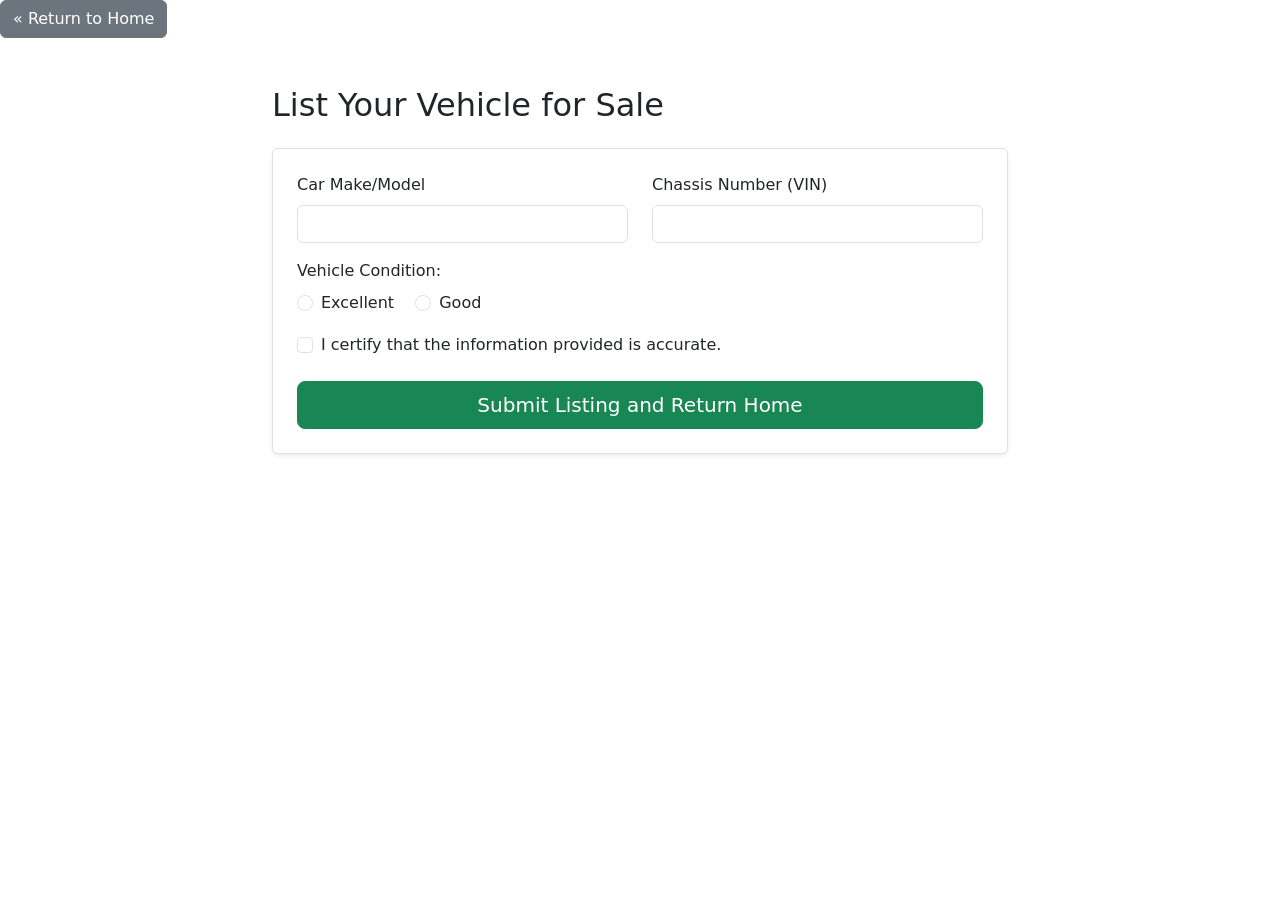
==== sell.html @ 252e4d97 "Add files via upload" ====
<!DOCTYPE html PUBLIC "-//W3C//DTD XHTML 1.1//EN" "http://www.w3.org/TR/xhtml11/DTD/xhtml11.dtd">
<html xmlns="http://www.w3.org/1999/xhtml">
<head>
    <title>Auto Trade - Sell Your Car</title>
    <link href="https://cdn.jsdelivr.net/npm/bootstrap@5.3.8/dist/css/bootstrap.min.css" rel="stylesheet" />
    <link rel="stylesheet" type="text/css" href="css/style.css" />
</head>
<body>
    <a href="index.html" class="btn btn-secondary">
        &laquo; Return to Home
    </a>

<div class="container mt-5">
    <div class="row justify-content-center">
        <div class="col-md-8">
            <h2 class="mb-4">List Your Vehicle for Sale</h2>
            <form action="process-sell.html" method="get" class="p-4 border rounded bg-white shadow-sm">
                <div class="row">
                    <div class="col-md-6 mb-3">
                        <label for="carMake" class="form-label">Car Make/Model</label>
                        <input type="text" id="carMake" name="carMake" class="form-control" required="required" />
                    </div>
                    <div class="col-md-6 mb-3">
                        <label for="vin" class="form-label">Chassis Number (VIN)</label>
                        <input type="text" id="vin" name="vin" class="form-control" />
                    </div>
                </div>
                
                <div class="mb-3">
                    <label class="form-label d-block">Vehicle Condition:</label>
                    <div class="form-check form-check-inline">
                        <input class="form-check-input" type="radio" id="excellent" name="condition" value="excellent" />
                        <label class="form-check-label" for="excellent">Excellent</label>
                    </div>
                    <div class="form-check form-check-inline">
                        <input class="form-check-input" type="radio" id="good" name="condition" value="good" />
                        <label class="form-check-label" for="good">Good</label>
                    </div>
                </div>

                <div class="mb-4">
                    <div class="form-check">
                        <input class="form-check-input" type="checkbox" id="accident" name="accident" value="yes" /> 
                        <label class="form-check-label" for="accident">I certify that the information provided is accurate.</label>
                    </div>
                </div>

                <div class="d-grid">
                    <button type="submit" class="btn btn-success btn-lg">Submit Listing and Return Home</button>
                </div>
            </form>
        </div>
    </div>
</div>

</body>
</html>
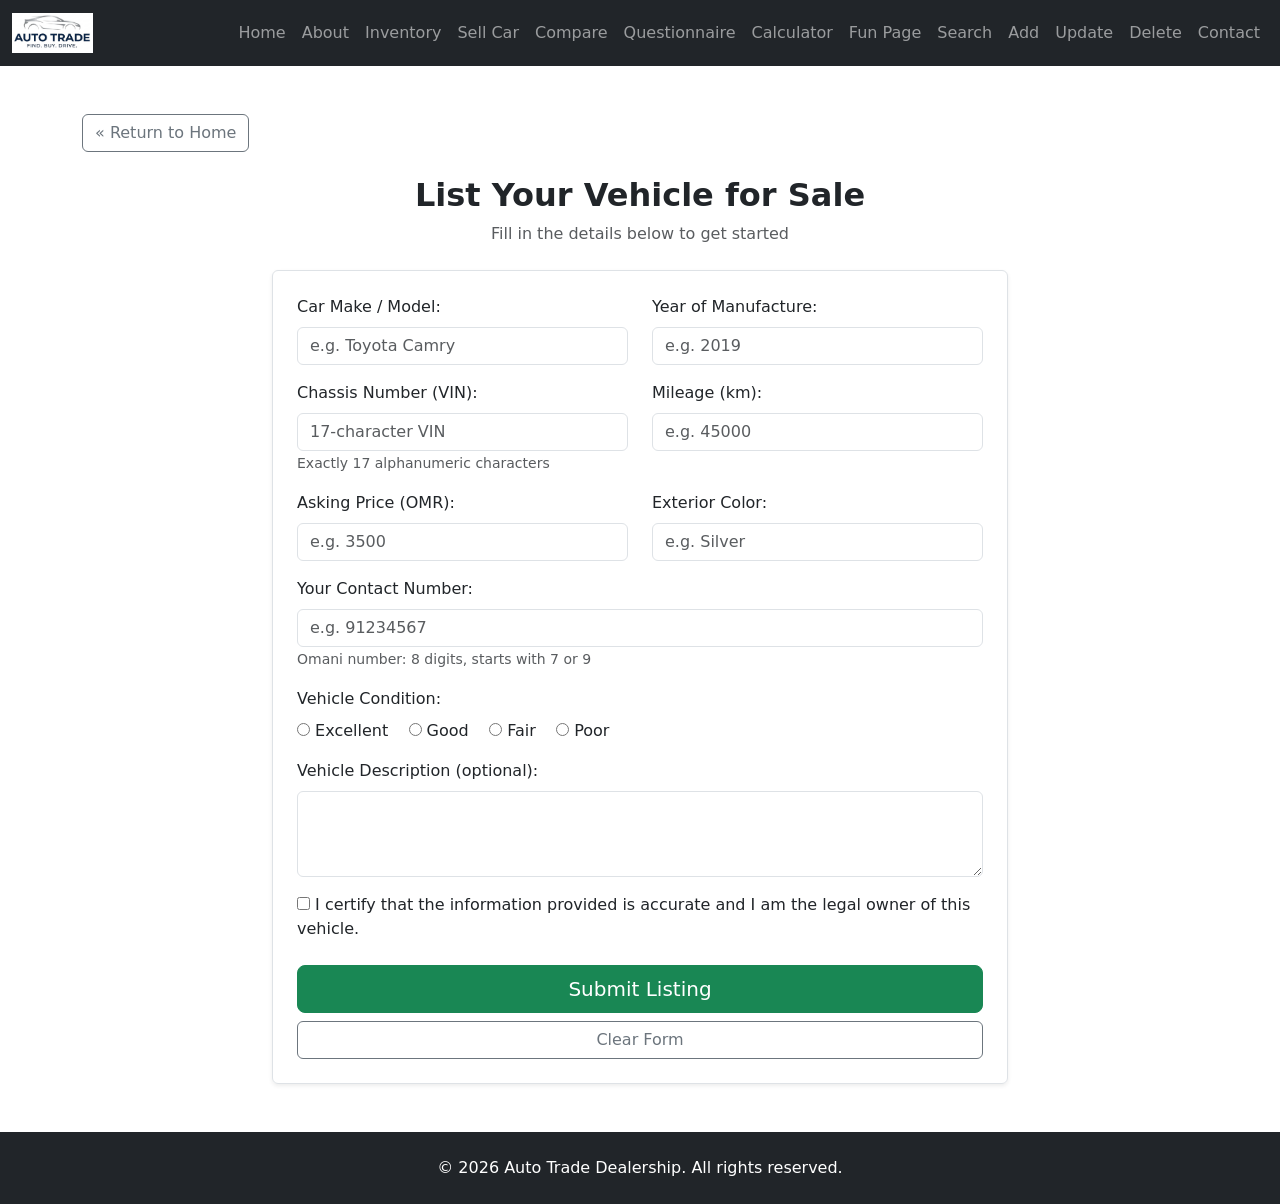
==== commit 14662764: "Add files via upload" ====
--- a/sell.html
+++ b/sell.html
@@ -1,57 +1,298 @@
-<!DOCTYPE html PUBLIC "-//W3C//DTD XHTML 1.1//EN" "http://www.w3.org/TR/xhtml11/DTD/xhtml11.dtd">
-<html xmlns="http://www.w3.org/1999/xhtml">
+<!DOCTYPE html PUBLIC "-//W3C//DTD XHTML 1.0 Strict//EN"
+    "http://www.w3.org/TR/xhtml1/DTD/xhtml1-strict.dtd">
+<html xmlns="http://www.w3.org/1999/xhtml" lang="en" xml:lang="en">
 <head>
+    <meta charset="UTF-8" />
+    <meta name="viewport" content="width=device-width, initial-scale=1" />
     <title>Auto Trade - Sell Your Car</title>
     <link href="https://cdn.jsdelivr.net/npm/bootstrap@5.3.8/dist/css/bootstrap.min.css" rel="stylesheet" />
-    <link rel="stylesheet" type="text/css" href="css/style.css" />
+
+    <script>
+        
+        /* ── FUNCTION 1: validateSellForm() ─────────────────────────── */
+        function validateSellForm() {
+            let carMake     = document.forms["sellForm"]["carMake"];
+            let carYear     = document.forms["sellForm"]["carYear"];
+            let vin         = document.forms["sellForm"]["vin"];
+            let mileage     = document.forms["sellForm"]["mileage"];
+            let askingPrice = document.forms["sellForm"]["askingPrice"];
+            let color       = document.forms["sellForm"]["color"];
+            let sellerPhone = document.forms["sellForm"]["sellerPhone"];
+            let condition   = document.forms["sellForm"]["condition"];
+            let confirm     = document.forms["sellForm"]["confirm"];
+
+            // (a) Required — Car Make/Model must not be empty
+            if (carMake.value == "") {
+                alert("Please enter the car make and model.");
+                carMake.focus();
+                return false;
+            }
+
+            // (c) Range constraint — Year must be between 1990 and current year
+            let currentYear = new Date().getFullYear();
+            let yearVal     = parseInt(carYear.value);
+            if (carYear.value == "" || isNaN(yearVal)) {
+                alert("Please enter the year of manufacture.");
+                carYear.focus();
+                return false;
+            }
+            if (yearVal < 1990 || yearVal > currentYear) {
+                alert("Year of manufacture must be between 1990 and " + currentYear + ".");
+                carYear.focus();
+                carYear.select();
+                return false;
+            }
+
+            // (b) Regex + (c) Length — VIN: exactly 17 alphanumeric chars (no I, O, Q)
+            if (vin.value.search(/^[A-HJ-NPR-Z0-9]{17}$/i) == -1) {
+                alert("Please enter a valid VIN (Chassis Number). It must be exactly 17 alphanumeric characters. Letters I, O, and Q are not allowed.");
+                vin.focus();
+                vin.select();
+                return false;
+            }
+
+            // (c) Range constraint — Mileage must be 0 or more
+            let mileageVal = parseInt(mileage.value);
+            if (mileage.value == "" || isNaN(mileageVal)) {
+                alert("Please enter the vehicle mileage in km.");
+                mileage.focus();
+                return false;
+            }
+            if (mileageVal < 0 || mileageVal > 999999) {
+                alert("Mileage must be a positive number up to 999,999 km.");
+                mileage.focus();
+                mileage.select();
+                return false;
+            }
+
+            // (c) Range constraint — Asking price must be greater than 0
+            let priceVal = parseFloat(askingPrice.value);
+            if (askingPrice.value == "" || isNaN(priceVal)) {
+                alert("Please enter the asking price in OMR.");
+                askingPrice.focus();
+                return false;
+            }
+            if (priceVal <= 0) {
+                alert("Asking price must be greater than 0 OMR.");
+                askingPrice.focus();
+                askingPrice.select();
+                return false;
+            }
+
+            // (a) Required — Exterior color must not be empty
+            if (color.value == "") {
+                alert("Please enter the exterior color of the vehicle.");
+                color.focus();
+                return false;
+            }
+
+            // (b) Regex — Omani phone: exactly 8 digits starting with 7 or 9
+            if (sellerPhone.value.search(/^[79]\d{7}$/) == -1) {
+                alert("Please enter a valid Omani contact number (8 digits, starting with 7 or 9, e.g. 91234567).");
+                sellerPhone.focus();
+                sellerPhone.select();
+                return false;
+            }
+
+            // (a) Required — Vehicle condition radio group: one must be selected
+            let conditionSelected = false;
+            for (let i = 0; i < condition.length; i++) {
+                if (condition[i].checked) {
+                    conditionSelected = true;
+                    break;
+                }
+            }
+            if (!conditionSelected) {
+                alert("Please select the vehicle condition.");
+                return false;
+            }
+
+            // (d) Logical validation — Confirmation checkbox must be ticked
+            if (!confirm.checked) {
+                alert("You must certify that the information provided is accurate before submitting.");
+                return false;
+            }
+
+            return true; // All checks passed — allow submission
+        }
+
+        /* ── FUNCTION 2: validateVIN() ───────────────────────────────── */
+        // Called onchange on the VIN field for real-time independent validation
+        function validateVIN() {
+            let vin = document.forms["sellForm"]["vin"];
+
+            // (b) Regex + (c) Length — VIN must be exactly 17 valid chars
+            if (vin.value.search(/^[A-HJ-NPR-Z0-9]{17}$/i) == -1) {
+                alert("Invalid VIN. Must be exactly 17 alphanumeric characters (letters I, O, Q are not allowed).");
+                vin.focus();
+                vin.select();
+            }
+        }
+    </script>
 </head>
+
 <body>
-    <a href="index.html" class="btn btn-secondary">
-        &laquo; Return to Home
-    </a>
-
-<div class="container mt-5">
+
+<!-- Navbar -->
+<nav class="navbar navbar-expand-lg navbar-dark bg-dark">
+    <div class="container-fluid">
+        <a class="navbar-brand" href="index.html">
+            <img src="logo.png" alt="Auto Trade" height="40">
+        </a>
+        <div class="collapse navbar-collapse">
+            <ul class="navbar-nav ms-auto">
+                <li class="nav-item"><a class="nav-link" href="index.html">Home</a></li>
+                <li class="nav-item"><a class="nav-link" href="about.html">About</a></li>
+                <li class="nav-item"><a class="nav-link" href="inventory.html">Inventory</a></li>
+                <li class="nav-item"><a class="nav-link active-link" href="sell.html">Sell Car</a></li>
+                <li class="nav-item"><a class="nav-link" href="compare.html">Compare</a></li>
+                <li class="nav-item"><a class="nav-link" href="questionnaire.html">Questionnaire</a></li>
+                <li class="nav-item"><a class="nav-link" href="calculate.html">Calculator</a></li>
+                <li class="nav-item"><a class="nav-link" href="funpage.html">Fun Page</a></li>
+                <li class="nav-item"><a class="nav-link" href="search_cars.php">Search</a></li>
+                <li class="nav-item"><a class="nav-link" href="insert_car.php">Add</a></li>
+                <li class="nav-item"><a class="nav-link" href="update_car.php">Update</a></li>
+                <li class="nav-item"><a class="nav-link" href="delete_car.php">Delete</a></li>
+                <li class="nav-item"><a class="nav-link" href="contact.html">Contact</a></li>
+            </ul>
+        </div>
+    </div>
+</nav>
+
+<!-- Main Content -->
+<div class="container py-5">
+    <div class="mb-4">
+        <a href="index.html" class="btn btn-outline-secondary">&laquo; Return to Home</a>
+    </div>
+
     <div class="row justify-content-center">
-        <div class="col-md-8">
-            <h2 class="mb-4">List Your Vehicle for Sale</h2>
-            <form action="process-sell.html" method="get" class="p-4 border rounded bg-white shadow-sm">
+        <div class="col-lg-8 col-md-10">
+
+            <div class="text-center mb-4">
+                <h2 class="fw-bold">List Your Vehicle for Sale</h2>
+                <p class="text-muted">Fill in the details below to get started</p>
+            </div>
+
+            <form name="sellForm" id="sellForm"
+                  action="process-sell.php" method="post"
+                  onsubmit="return validateSellForm()"
+                  class="p-4 border rounded shadow-sm">
+
+                <!-- Row 1: Car Make/Model + Year -->
                 <div class="row">
                     <div class="col-md-6 mb-3">
-                        <label for="carMake" class="form-label">Car Make/Model</label>
-                        <input type="text" id="carMake" name="carMake" class="form-control" required="required" />
-                    </div>
-                    <div class="col-md-6 mb-3">
-                        <label for="vin" class="form-label">Chassis Number (VIN)</label>
-                        <input type="text" id="vin" name="vin" class="form-control" />
-                    </div>
-                </div>
-                
+                        <label for="carMake" class="form-label">Car Make / Model:</label>
+                        <input type="text" class="form-control" id="carMake"
+                               name="carMake" size="30"
+                               placeholder="e.g. Toyota Camry" />
+                    </div>
+                    <div class="col-md-6 mb-3">
+                        <label for="carYear" class="form-label">Year of Manufacture:</label>
+                        <input type="text" class="form-control" id="carYear"
+                               name="carYear" size="10"
+                               placeholder="e.g. 2019" />
+                    </div>
+                </div>
+
+                <!-- Row 2: VIN + Mileage -->
+                <div class="row">
+                    <div class="col-md-6 mb-3">
+                        <label for="vin" class="form-label">Chassis Number (VIN):</label>
+                        <input type="text" class="form-control" id="vin"
+                               name="vin" size="20" maxlength="17"
+                               placeholder="17-character VIN"
+                               onchange="validateVIN()" />
+                        <small class="text-muted">Exactly 17 alphanumeric characters</small>
+                    </div>
+                    <div class="col-md-6 mb-3">
+                        <label for="mileage" class="form-label">Mileage (km):</label>
+                        <input type="text" class="form-control" id="mileage"
+                               name="mileage" size="15"
+                               placeholder="e.g. 45000" />
+                    </div>
+                </div>
+
+                <!-- Row 3: Asking Price + Color -->
+                <div class="row">
+                    <div class="col-md-6 mb-3">
+                        <label for="askingPrice" class="form-label">Asking Price (OMR):</label>
+                        <input type="text" class="form-control" id="askingPrice"
+                               name="askingPrice" size="15"
+                               placeholder="e.g. 3500" />
+                    </div>
+                    <div class="col-md-6 mb-3">
+                        <label for="color" class="form-label">Exterior Color:</label>
+                        <input type="text" class="form-control" id="color"
+                               name="color" size="20"
+                               placeholder="e.g. Silver" />
+                    </div>
+                </div>
+
+                <!-- Seller Phone -->
                 <div class="mb-3">
-                    <label class="form-label d-block">Vehicle Condition:</label>
-                    <div class="form-check form-check-inline">
-                        <input class="form-check-input" type="radio" id="excellent" name="condition" value="excellent" />
-                        <label class="form-check-label" for="excellent">Excellent</label>
-                    </div>
-                    <div class="form-check form-check-inline">
-                        <input class="form-check-input" type="radio" id="good" name="condition" value="good" />
-                        <label class="form-check-label" for="good">Good</label>
-                    </div>
-                </div>
-
+                    <label for="sellerPhone" class="form-label">Your Contact Number:</label>
+                    <input type="text" class="form-control" id="sellerPhone"
+                           name="sellerPhone" size="15" maxlength="8"
+                           placeholder="e.g. 91234567" />
+                    <small class="text-muted">Omani number: 8 digits, starts with 7 or 9</small>
+                </div>
+
+                <!-- Vehicle Condition -->
+                <div class="mb-3">
+                    <label class="form-label">Vehicle Condition:</label><br />
+                    <label>
+                        <input type="radio" name="condition" value="excellent" />
+                        Excellent
+                    </label>
+                    &nbsp;&nbsp;
+                    <label>
+                        <input type="radio" name="condition" value="good" />
+                        Good
+                    </label>
+                    &nbsp;&nbsp;
+                    <label>
+                        <input type="radio" name="condition" value="fair" />
+                        Fair
+                    </label>
+                    &nbsp;&nbsp;
+                    <label>
+                        <input type="radio" name="condition" value="poor" />
+                        Poor
+                    </label>
+                </div>
+
+                <!-- Description -->
+                <div class="mb-3">
+                    <label for="description" class="form-label">Vehicle Description (optional):</label>
+                    <textarea class="form-control" id="description" name="description"
+                              rows="3" maxlength="500"></textarea>
+                </div>
+
+                <!-- Confirmation Checkbox -->
                 <div class="mb-4">
-                    <div class="form-check">
-                        <input class="form-check-input" type="checkbox" id="accident" name="accident" value="yes" /> 
-                        <label class="form-check-label" for="accident">I certify that the information provided is accurate.</label>
-                    </div>
-                </div>
-
-                <div class="d-grid">
-                    <button type="submit" class="btn btn-success btn-lg">Submit Listing and Return Home</button>
-                </div>
+                    <label>
+                        <input type="checkbox" name="confirm" id="confirm" />
+                        I certify that the information provided is accurate and I am the legal owner of this vehicle.
+                    </label>
+                </div>
+
+                <!-- Buttons -->
+                <div class="d-grid gap-2">
+                    <input type="submit" class="btn btn-success btn-lg" value="Submit Listing" />
+                    <input type="reset"  class="btn btn-outline-secondary" value="Clear Form" />
+                </div>
+
             </form>
         </div>
     </div>
 </div>
 
+<!-- Footer -->
+<footer class="text-center py-4 bg-dark text-white">
+    <p class="mb-0">&#169; 2026 Auto Trade Dealership. All rights reserved.</p>
+</footer>
+
+<script src="https://cdn.jsdelivr.net/npm/bootstrap@5.3.8/dist/js/bootstrap.bundle.min.js"></script>
+
 </body>
 </html>
